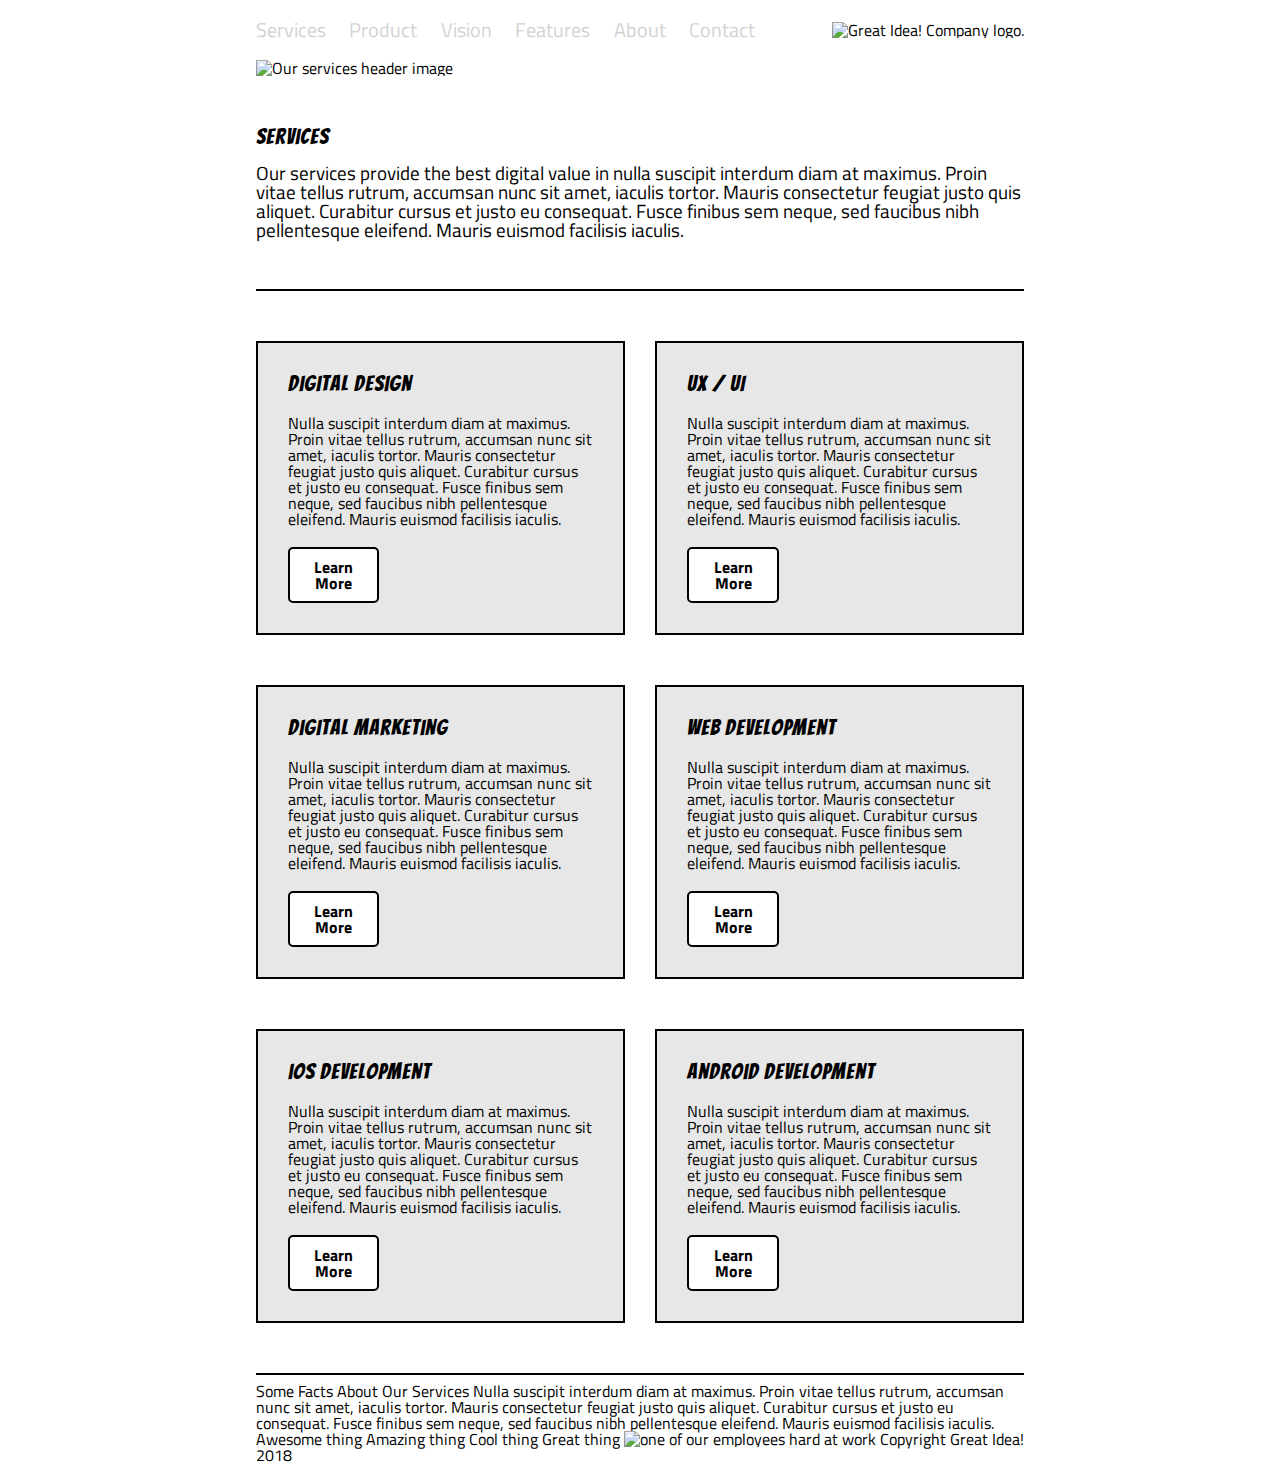
==== great-idea/services.html @ 730d37cf "finished three quartes of services styling and html marking" ====
<!doctype html>

<html lang="en">
<head>
  <meta charset="utf-8">

  <title>Great Idea!</title>

  <link href="https://fonts.googleapis.com/css?family=Bangers|Titillium+Web" rel="stylesheet">
  <link rel="stylesheet" href="css/services.css">

  <!--[if lt IE 9]>
    <script src="https://cdnjs.cloudflare.com/ajax/libs/html5shiv/3.7.3/html5shiv.js"></script>
  <![endif]-->
</head>

<body class="center">
	<!-- Header -->
	<header class="main-header">
		<nav class="navbar">
			<a href="">Services</a>
			<a href="">Product</a>
			<a href="">Vision</a>
			<a href="">Features</a>
			<a href="">About</a>
			<a href="">Contact</a>
		</nav>
		<div>
			<img class="logo" src="img/logo.png" alt="Great Idea! Company logo.">
		</div>
	</header>

	<!-- Services -->
	<section class="services-section-img-container">
		<img class="services-section-img" src="img/services-header.jpg" alt="Our services header image">
	</section>

	<section class="services-section">
		<h1>Services</h1>

		<p>Our services provide the best digital value in nulla suscipit interdum diam at maximus. Proin vitae tellus rutrum, accumsan nunc sit amet, iaculis tortor. Mauris consectetur feugiat justo quis aliquet. Curabitur cursus et justo eu consequat. Fusce finibus sem neque, sed faucibus nibh pellentesque eleifend. Mauris euismod facilisis iaculis.</p>
	</section>

	<hr>

	<!-- Service Descriptions -->
	<section class="services">
		<div class="two-services">

			<!-- Digital Design & UI/UX -->
			<div class="box">
				<h1>Digital Design</h1>

				<p>Nulla suscipit interdum diam at maximus. Proin vitae tellus rutrum, accumsan nunc sit amet, iaculis tortor. Mauris consectetur feugiat justo quis aliquet. Curabitur cursus et justo eu consequat. Fusce finibus sem neque, sed faucibus nibh pellentesque
				eleifend. Mauris euismod facilisis iaculis.</p>

				<a href="#">Learn More</a>
			</div>

			<div class="box">
				<h1>UX / UI</h1>

				<p>Nulla suscipit interdum diam at maximus. Proin vitae tellus rutrum, accumsan nunc sit amet, iaculis tortor. Mauris consectetur feugiat justo quis aliquet. Curabitur cursus et justo eu consequat. Fusce finibus sem neque, sed faucibus nibh pellentesque
				eleifend. Mauris euismod facilisis iaculis.</p>

				<a href="#">Learn More</a>
			</div>

		</div>
		<!-- Digital Marketing & Web Dev -->
		<div class="two-services">

			<div class="box">
				<h1>Digital Marketing</h1>

				<p>Nulla suscipit interdum diam at maximus. Proin vitae tellus rutrum, accumsan nunc sit amet, iaculis tortor. Mauris consectetur feugiat justo quis aliquet. Curabitur cursus et justo eu consequat. Fusce finibus sem neque, sed faucibus nibh pellentesque
				eleifend. Mauris euismod facilisis iaculis.</p>

				<a href="#">Learn More</a>
			</div>

			<div class="box">
				<h1>Web Development</h1>

				<p>Nulla suscipit interdum diam at maximus. Proin vitae tellus rutrum, accumsan nunc sit amet, iaculis tortor. Mauris consectetur feugiat justo quis aliquet. Curabitur cursus et justo eu consequat. Fusce finibus sem neque, sed faucibus nibh pellentesque
				eleifend. Mauris euismod facilisis iaculis.</p>

				<a href="#">Learn More</a>
			</div>

		</div>

		<!-- IOS Dev & Android -->
		<div class="two-services">
			<div class="box">
				<h1>iOS Development</h1>

				<p>Nulla suscipit interdum diam at maximus. Proin vitae tellus rutrum, accumsan nunc sit amet, iaculis tortor. Mauris consectetur feugiat justo quis aliquet. Curabitur cursus et justo eu consequat. Fusce finibus sem neque, sed faucibus nibh pellentesque
				eleifend. Mauris euismod facilisis iaculis.</p>

				<a href="#">Learn More</a>
			</div>

			<div class="box">
				<h1>Android Development</h1>

				<p>Nulla suscipit interdum diam at maximus. Proin vitae tellus rutrum, accumsan nunc sit amet, iaculis tortor. Mauris consectetur feugiat justo quis aliquet. Curabitur cursus et justo eu consequat. Fusce finibus sem neque, sed faucibus nibh pellentesque
				eleifend. Mauris euismod facilisis iaculis.</p>

				<a href="#">Learn More</a>
			</div>

		</div>
	</section>

	<hr>

	Some Facts About Our Services

	Nulla suscipit interdum diam at maximus. Proin vitae tellus rutrum, accumsan nunc sit amet, iaculis tortor. Mauris consectetur feugiat justo quis aliquet. Curabitur cursus et justo eu consequat. Fusce finibus sem neque, sed faucibus nibh pellentesque
	eleifend. Mauris euismod facilisis iaculis.


	Awesome thing
	Amazing thing
	Cool thing
	Great thing

	<img class="services-info-img" src="img/services-info.png" alt="one of our employees hard at work">

	Copyright Great Idea! 2018

</body>

</html>
---- great-idea/css/services.css ----
/* http://meyerweb.com/eric/tools/css/reset/ 
   v2.0 | 20110126
   License: none (public domain)
*/

html, body, div, span, applet, object, iframe,
h1, h2, h3, h4, h5, h6, p, blockquote, pre,
a, abbr, acronym, address, big, cite, code,
del, dfn, em, img, ins, kbd, q, s, samp,
small, strike, strong, sub, sup, tt, var,
b, u, i, center,
dl, dt, dd, ol, ul, li,
fieldset, form, label, legend,
table, caption, tbody, tfoot, thead, tr, th, td,
article, aside, canvas, details, embed, 
figure, figcaption, footer, header, hgroup, 
menu, nav, output, ruby, section, summary,
time, mark, audio, video {
	margin: 0;
	padding: 0;
	border: 0;
	font-size: 100%;
	font: inherit;
	vertical-align: baseline;
}
/* HTML5 display-role reset for older browsers */
article, aside, details, figcaption, figure, 
footer, header, hgroup, menu, nav, section {
	display: block;
}
body {
	line-height: 1;
}
ol, ul {
	list-style: none;
}
blockquote, q {
	quotes: none;
}
blockquote:before, blockquote:after,
q:before, q:after {
	content: '';
	content: none;
}
table {
	border-collapse: collapse;
	border-spacing: 0;
}

/* Set every element's box-sizing to border-box */
* {
    box-sizing: border-box;
}

html, body {
    height: 100%;
    font-family: 'Titillium Web', sans-serif;
}

h1, h2, h3, h4, h5 {
    font-family: 'Bangers', cursive;
    letter-spacing: 1px;
    margin-bottom: 15px;
}

/* Your Code Starts Here */

/* Base styling */
.center{
	margin: 0 auto;
	width: 60%;
}

hr{
	border: none;
	height: 2px;
	color: black;
	background-color: black;
}

/* Header */
.main-header{
	display: flex;
	align-items: center;
	justify-content: space-between;
	margin: 20px 0px;
}

.navbar{
	display: flex;
	justify-content: space-between;
	width: 65%;
}

.navbar a{
	font-size: 20px;
	text-decoration: none;
	color: lightgray;
}

.navbar a:hover{
	color: black;
}

/* Services */

.services-section-img {
	margin-bottom: 50px;
	width: 100%;
}

.services-section-img  img{
	width: 100%;
}

.services-section {
	font-size: 22px;
	margin-bottom: 50px;
}

.services-section p{
	font-size: 19px;
}


.two-services{
 display: flex;
 justify-content: space-between;
 margin: 50px 0px;
}
.box{
	border: 2px solid black;
	width: 48%;
	padding: 30px;
	background: rgb(231, 231, 231);
}

.box h1{
	font-size: 22px;
}

.box h1,
.box p{
	margin-bottom: 20px;
}

.box a{
	border: 2px solid black;
	background: white;
	display: inline-block;
	width: 30%;
	padding: 10px;
	text-decoration: none;
	color: black;
	font-weight: bold;
	text-align: center;
	border-radius: 5px;
}
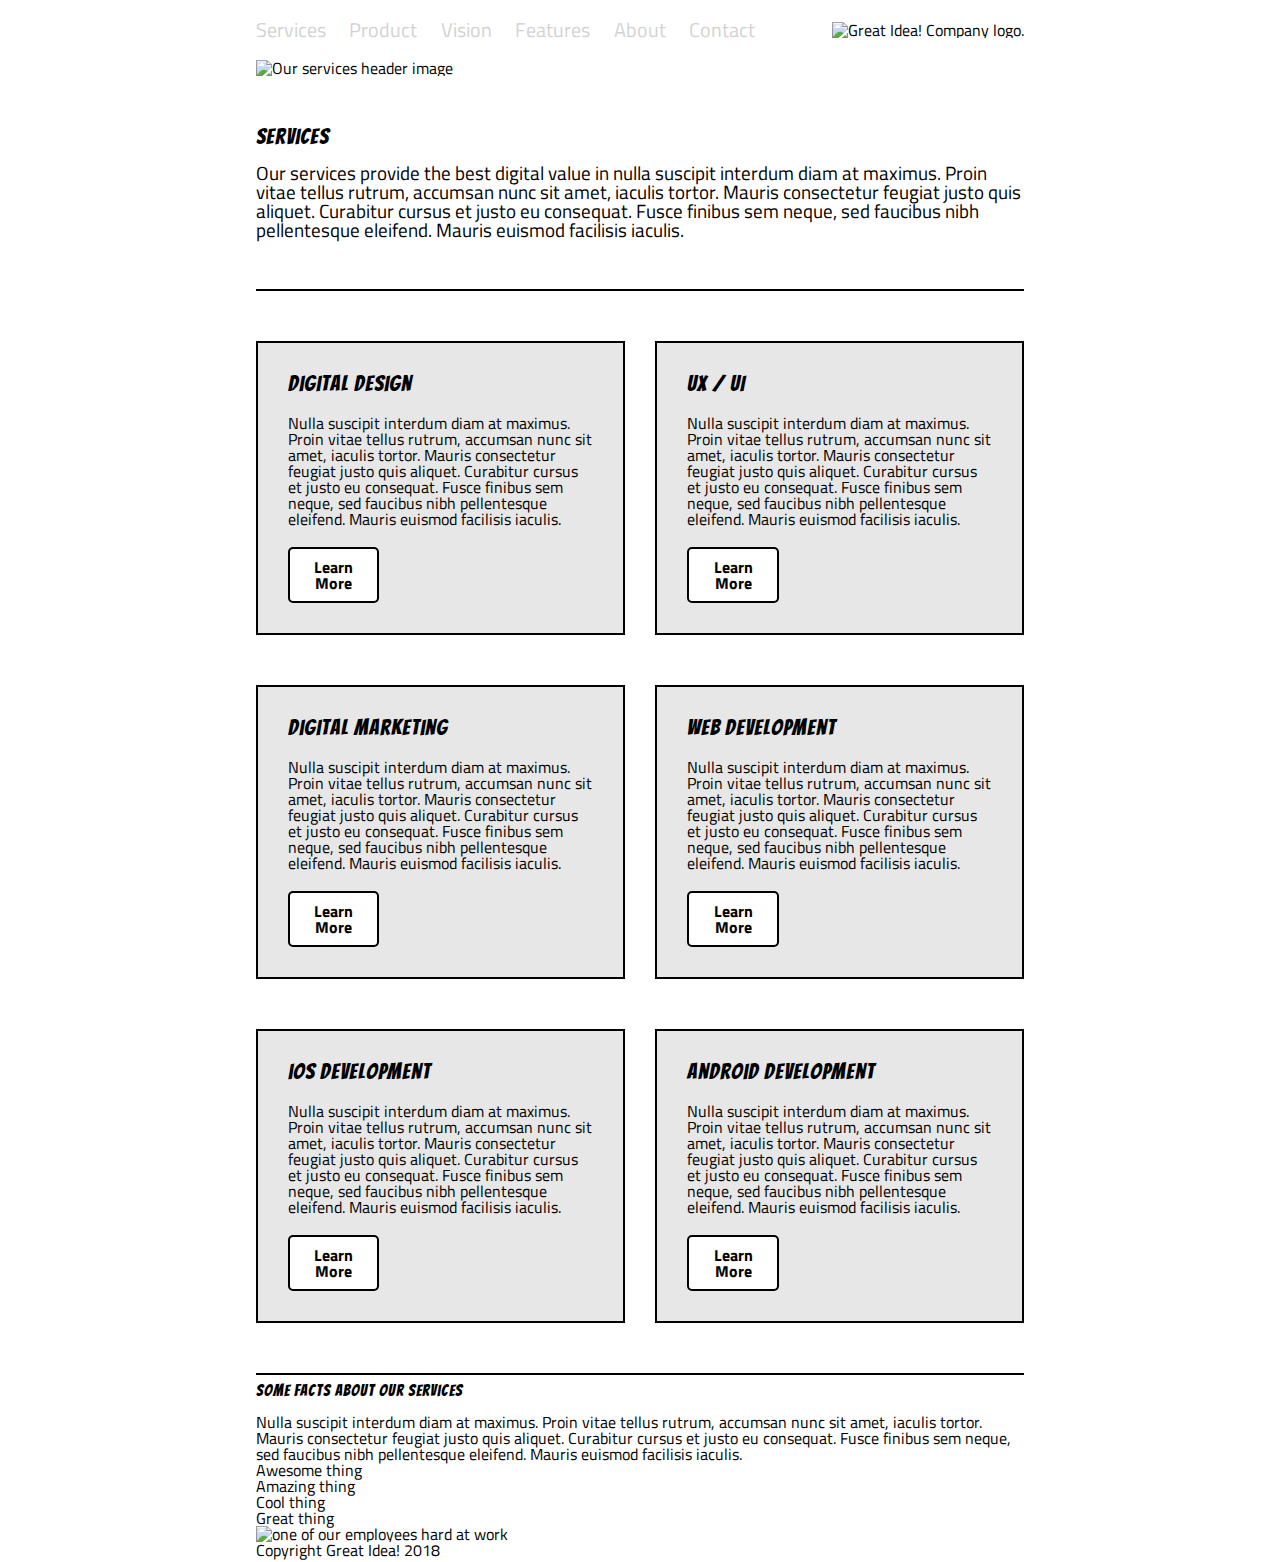
==== commit 3bbae41d: "finished all services markup" ====
--- a/great-idea/services.html
+++ b/great-idea/services.html
@@ -115,20 +115,27 @@
 
 	<hr>
 
-	Some Facts About Our Services
+	<footer>
+		<section class="services-facts-section">
+			<div class="services-facts-text">
+				<h1>Some Facts About Our Services</h1>
 
-	Nulla suscipit interdum diam at maximus. Proin vitae tellus rutrum, accumsan nunc sit amet, iaculis tortor. Mauris consectetur feugiat justo quis aliquet. Curabitur cursus et justo eu consequat. Fusce finibus sem neque, sed faucibus nibh pellentesque
-	eleifend. Mauris euismod facilisis iaculis.
+				<p>Nulla suscipit interdum diam at maximus. Proin vitae tellus rutrum, accumsan nunc sit amet, iaculis tortor. Mauris consectetur feugiat justo quis aliquet. Curabitur cursus et justo eu consequat. Fusce finibus sem neque, sed faucibus nibh pellentesque
+				eleifend. Mauris euismod facilisis iaculis.</p>
 
-
-	Awesome thing
-	Amazing thing
-	Cool thing
-	Great thing
-
-	<img class="services-info-img" src="img/services-info.png" alt="one of our employees hard at work">
-
-	Copyright Great Idea! 2018
+				<ul>
+					<li>Awesome thing</li>
+					<li>Amazing thing</li>
+					<li>Cool thing</li>
+					<li>Great thing</li>
+				</ul>	
+			</div>
+			<div class="services-facts-img-container">
+				<img class="services-facts-img" src="img/services-info.png" alt="one of our employees hard at work">
+			</div>
+		</section>
+		<p>Copyright Great Idea! 2018</p>
+	</footer>
 
 </body>
 
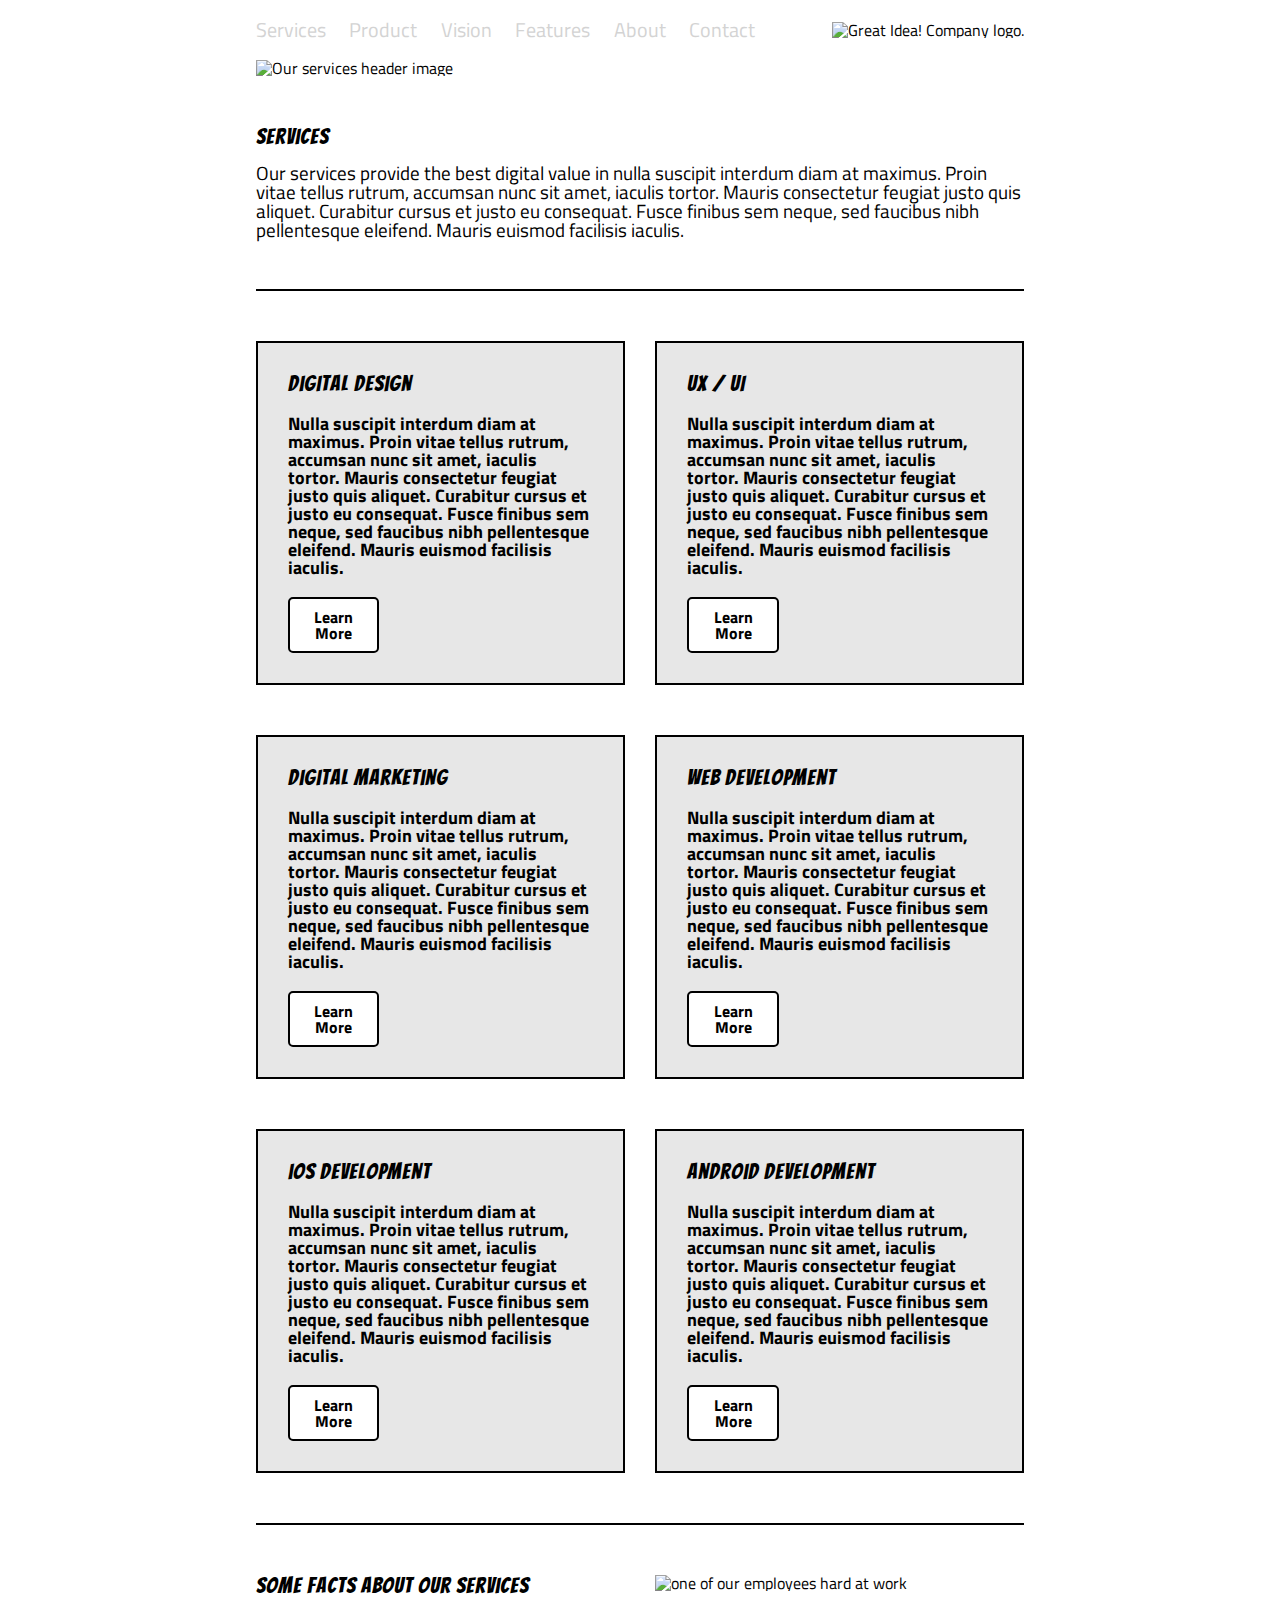
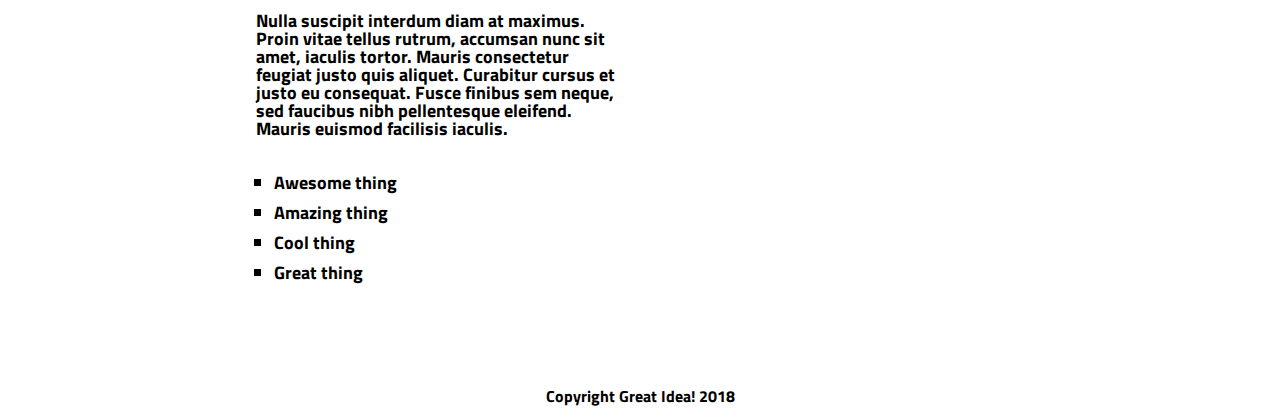
==== commit 21fffc81: "Completed styling for services page" ====
--- a/great-idea/services.html
+++ b/great-idea/services.html
@@ -114,9 +114,10 @@
 	</section>
 
 	<hr>
-
+	<!-- Footer -->
 	<footer>
 		<section class="services-facts-section">
+			<!-- Services Facts -->
 			<div class="services-facts-text">
 				<h1>Some Facts About Our Services</h1>
 
@@ -130,11 +131,13 @@
 					<li>Great thing</li>
 				</ul>	
 			</div>
+
 			<div class="services-facts-img-container">
 				<img class="services-facts-img" src="img/services-info.png" alt="one of our employees hard at work">
 			</div>
+
 		</section>
-		<p>Copyright Great Idea! 2018</p>
+		<p class="copyright">Copyright Great Idea! 2018</p>
 	</footer>
 
 </body>
--- a/great-idea/css/services.css
+++ b/great-idea/css/services.css
@@ -144,6 +144,11 @@
 	margin-bottom: 20px;
 }
 
+.box p{
+	font-size: 18px;
+	font-weight: bold;
+}
+
 .box a{
 	border: 2px solid black;
 	background: white;
@@ -156,3 +161,47 @@
 	text-align: center;
 	border-radius: 5px;
 }
+
+/* Services Facts */
+.services-facts-section{
+	margin-top: 50px;
+	display: flex;
+	justify-content: space-between;
+	margin-bottom: 100px;
+}
+
+.services-facts-text,
+.services-facts-img-container{
+	width: 48%;
+}
+
+.services-facts-text h1{
+	font-size: 22px;
+}
+
+.services-facts-text p{
+	font-size: 18px;
+	font-weight: bold;
+	margin-bottom: 30px;
+}
+
+ul{
+	list-style-type: square;
+	padding-left: 18px;
+}
+
+.services-facts-text ul li {
+	line-height: 30px;
+	font-weight: bold;
+	font-size: 18px;
+}
+
+.services-facts-img-container img{
+	width: 100%;
+}
+
+.copyright{
+	margin: 40px 0px;
+	text-align: center;
+	font-weight: bold;
+}
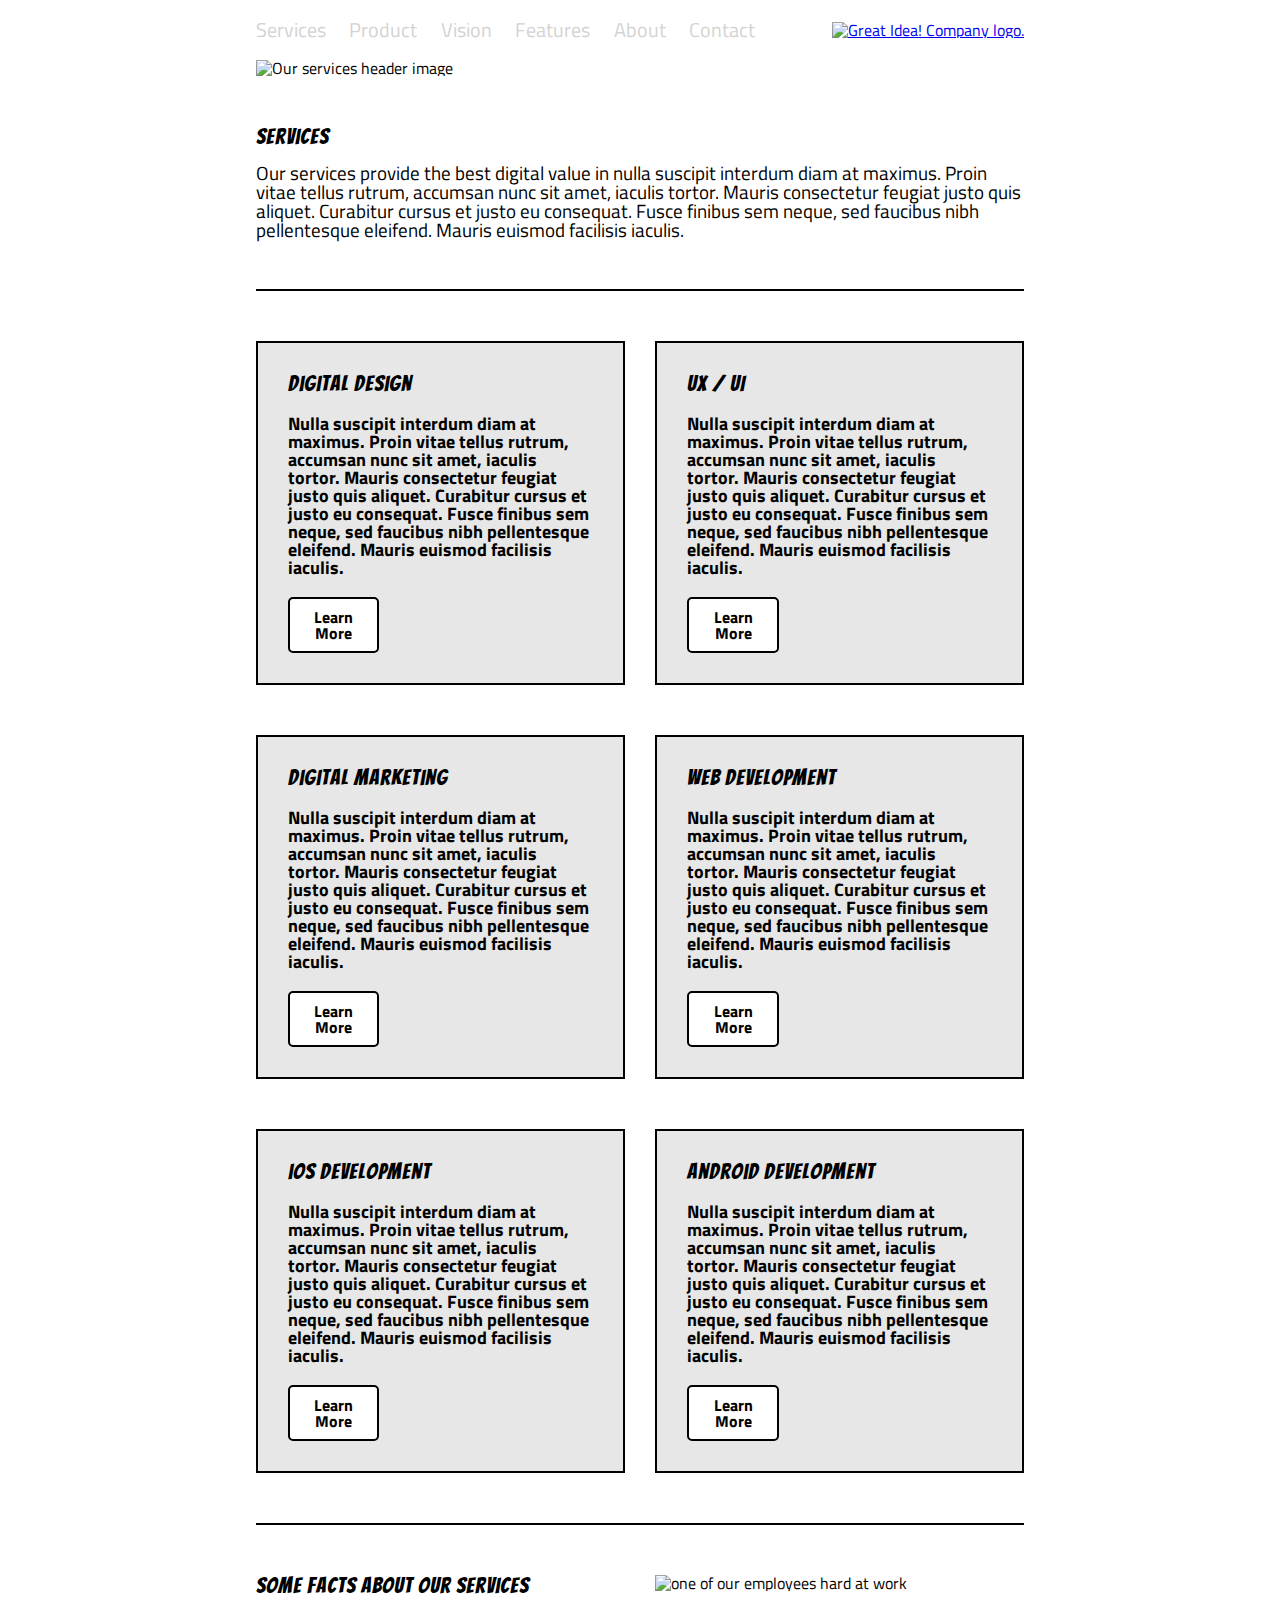
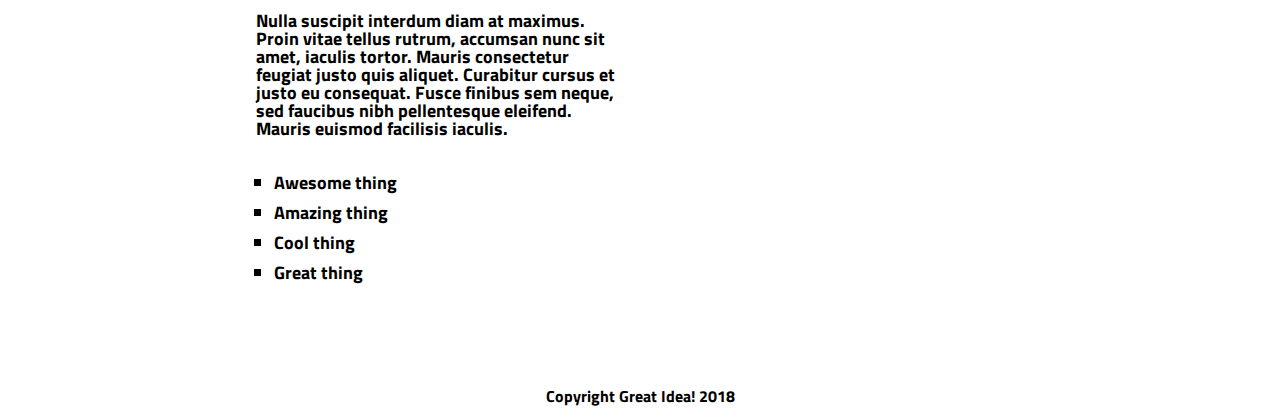
==== commit 2664b4d6: "Linked nav image to home page and edited the title of the page" ====
--- a/great-idea/services.html
+++ b/great-idea/services.html
@@ -4,7 +4,7 @@
 <head>
   <meta charset="utf-8">
 
-  <title>Great Idea!</title>
+  <title>Great Idea! - Serices</title>
 
   <link href="https://fonts.googleapis.com/css?family=Bangers|Titillium+Web" rel="stylesheet">
   <link rel="stylesheet" href="css/services.css">
@@ -25,14 +25,14 @@
 			<a href="">About</a>
 			<a href="">Contact</a>
 		</nav>
-		<div>
+		<a href="./index.html" class="logo-link">
 			<img class="logo" src="img/logo.png" alt="Great Idea! Company logo.">
-		</div>
+		</a>
 	</header>
 
 	<!-- Services -->
 	<section class="services-section-img-container">
-		<img class="services-section-img" src="img/services-header.jpg" alt="Our services header image">
+		<img  class="services-section-img" src="img/services-header.jpg" alt="Our services header image">
 	</section>
 
 	<section class="services-section">
--- a/great-idea/css/services.css
+++ b/great-idea/css/services.css
@@ -102,6 +102,8 @@
 	color: black;
 }
 
+
+
 /* Services */
 
 .services-section-img {
@@ -128,6 +130,7 @@
  justify-content: space-between;
  margin: 50px 0px;
 }
+
 .box{
 	border: 2px solid black;
 	width: 48%;
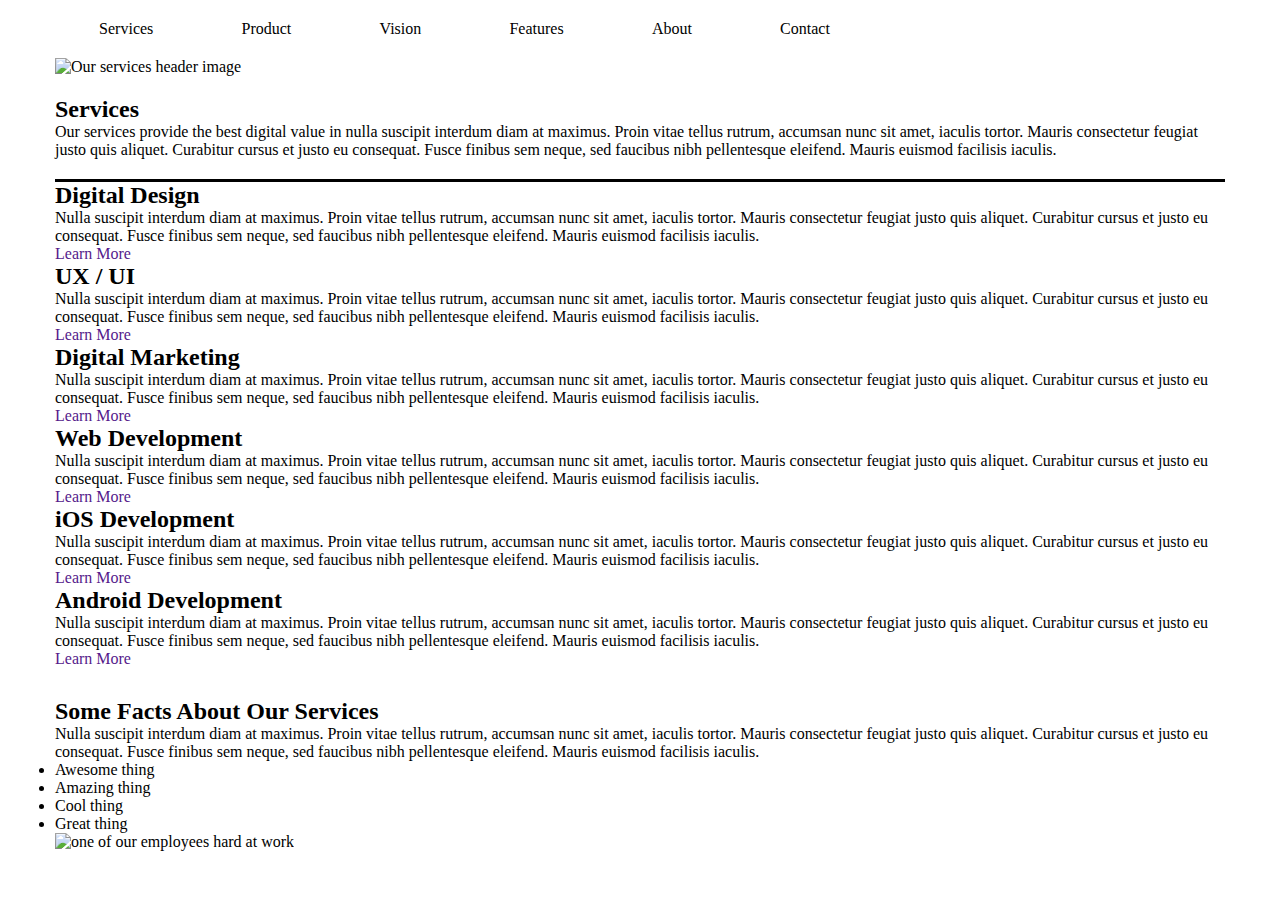
==== commit aac0f803: "Completed Services markup" ====
--- a/great-idea/services.html
+++ b/great-idea/services.html
@@ -4,142 +4,94 @@
 <head>
   <meta charset="utf-8">
 
-  <title>Great Idea! - Serices</title>
+  <title>Great Idea!</title>
 
   <link href="https://fonts.googleapis.com/css?family=Bangers|Titillium+Web" rel="stylesheet">
-  <link rel="stylesheet" href="css/services.css">
+  <link rel="stylesheet" href="css/index.css">
 
   <!--[if lt IE 9]>
     <script src="https://cdnjs.cloudflare.com/ajax/libs/html5shiv/3.7.3/html5shiv.js"></script>
   <![endif]-->
 </head>
 
-<body class="center">
-	<!-- Header -->
-	<header class="main-header">
-		<nav class="navbar">
-			<a href="">Services</a>
-			<a href="">Product</a>
-			<a href="">Vision</a>
-			<a href="">Features</a>
-			<a href="">About</a>
-			<a href="">Contact</a>
-		</nav>
-		<a href="./index.html" class="logo-link">
-			<img class="logo" src="img/logo.png" alt="Great Idea! Company logo.">
-		</a>
-	</header>
+<body>
+  <header class="header-container">
+    <nav class="header-container__nav">
+      <a href="#">Services</a>
+      <a href="#">Product</a>
+      <a href="#">Vision</a>
+      <a href="#">Features</a>
+      <a href="#">About</a>
+      <a href="#">Contact</a>
+    </nav>
+    <div class="logo-container">
+      <a href="./index.html"><img src="./img/logo.png" alt=""></a>
+    </div>
+  </header>
 
-	<!-- Services -->
-	<section class="services-section-img-container">
-		<img  class="services-section-img" src="img/services-header.jpg" alt="Our services header image">
-	</section>
-
-	<section class="services-section">
-		<h1>Services</h1>
-
-		<p>Our services provide the best digital value in nulla suscipit interdum diam at maximus. Proin vitae tellus rutrum, accumsan nunc sit amet, iaculis tortor. Mauris consectetur feugiat justo quis aliquet. Curabitur cursus et justo eu consequat. Fusce finibus sem neque, sed faucibus nibh pellentesque eleifend. Mauris euismod facilisis iaculis.</p>
-	</section>
-
-	<hr>
-
-	<!-- Service Descriptions -->
-	<section class="services">
-		<div class="two-services">
-
-			<!-- Digital Design & UI/UX -->
-			<div class="box">
-				<h1>Digital Design</h1>
-
-				<p>Nulla suscipit interdum diam at maximus. Proin vitae tellus rutrum, accumsan nunc sit amet, iaculis tortor. Mauris consectetur feugiat justo quis aliquet. Curabitur cursus et justo eu consequat. Fusce finibus sem neque, sed faucibus nibh pellentesque
-				eleifend. Mauris euismod facilisis iaculis.</p>
-
-				<a href="#">Learn More</a>
-			</div>
-
-			<div class="box">
-				<h1>UX / UI</h1>
-
-				<p>Nulla suscipit interdum diam at maximus. Proin vitae tellus rutrum, accumsan nunc sit amet, iaculis tortor. Mauris consectetur feugiat justo quis aliquet. Curabitur cursus et justo eu consequat. Fusce finibus sem neque, sed faucibus nibh pellentesque
-				eleifend. Mauris euismod facilisis iaculis.</p>
-
-				<a href="#">Learn More</a>
-			</div>
-
-		</div>
-		<!-- Digital Marketing & Web Dev -->
-		<div class="two-services">
-
-			<div class="box">
-				<h1>Digital Marketing</h1>
-
-				<p>Nulla suscipit interdum diam at maximus. Proin vitae tellus rutrum, accumsan nunc sit amet, iaculis tortor. Mauris consectetur feugiat justo quis aliquet. Curabitur cursus et justo eu consequat. Fusce finibus sem neque, sed faucibus nibh pellentesque
-				eleifend. Mauris euismod facilisis iaculis.</p>
-
-				<a href="#">Learn More</a>
-			</div>
-
-			<div class="box">
-				<h1>Web Development</h1>
-
-				<p>Nulla suscipit interdum diam at maximus. Proin vitae tellus rutrum, accumsan nunc sit amet, iaculis tortor. Mauris consectetur feugiat justo quis aliquet. Curabitur cursus et justo eu consequat. Fusce finibus sem neque, sed faucibus nibh pellentesque
-				eleifend. Mauris euismod facilisis iaculis.</p>
-
-				<a href="#">Learn More</a>
-			</div>
-
-		</div>
-
-		<!-- IOS Dev & Android -->
-		<div class="two-services">
-			<div class="box">
-				<h1>iOS Development</h1>
-
-				<p>Nulla suscipit interdum diam at maximus. Proin vitae tellus rutrum, accumsan nunc sit amet, iaculis tortor. Mauris consectetur feugiat justo quis aliquet. Curabitur cursus et justo eu consequat. Fusce finibus sem neque, sed faucibus nibh pellentesque
-				eleifend. Mauris euismod facilisis iaculis.</p>
-
-				<a href="#">Learn More</a>
-			</div>
-
-			<div class="box">
-				<h1>Android Development</h1>
-
-				<p>Nulla suscipit interdum diam at maximus. Proin vitae tellus rutrum, accumsan nunc sit amet, iaculis tortor. Mauris consectetur feugiat justo quis aliquet. Curabitur cursus et justo eu consequat. Fusce finibus sem neque, sed faucibus nibh pellentesque
-				eleifend. Mauris euismod facilisis iaculis.</p>
-
-				<a href="#">Learn More</a>
-			</div>
-
-		</div>
-	</section>
-
-	<hr>
-	<!-- Footer -->
-	<footer>
-		<section class="services-facts-section">
-			<!-- Services Facts -->
-			<div class="services-facts-text">
-				<h1>Some Facts About Our Services</h1>
-
-				<p>Nulla suscipit interdum diam at maximus. Proin vitae tellus rutrum, accumsan nunc sit amet, iaculis tortor. Mauris consectetur feugiat justo quis aliquet. Curabitur cursus et justo eu consequat. Fusce finibus sem neque, sed faucibus nibh pellentesque
-				eleifend. Mauris euismod facilisis iaculis.</p>
-
-				<ul>
-					<li>Awesome thing</li>
-					<li>Amazing thing</li>
-					<li>Cool thing</li>
-					<li>Great thing</li>
-				</ul>	
-			</div>
-
-			<div class="services-facts-img-container">
-				<img class="services-facts-img" src="img/services-info.png" alt="one of our employees hard at work">
-			</div>
-
-		</section>
-		<p class="copyright">Copyright Great Idea! 2018</p>
-	</footer>
-
+<section class="services-cta">
+  <div class="services-image__container">
+    <img class="services-img" src="img/services-header.jpg" alt="Our services header image">  
+  </div>
+  <div class="services-cta__text-container">
+    <h2>Services</h2>
+    <p>Our services provide the best digital value in nulla suscipit interdum diam at maximus. Proin vitae tellus rutrum, accumsan nunc sit amet, iaculis tortor. Mauris consectetur feugiat justo quis aliquet. Curabitur cursus et justo eu consequat. Fusce finibus sem neque, sed faucibus nibh pellentesque eleifend. Mauris euismod facilisis iaculis.</p>
+  </div>
+</section>
+<section>
+  <div class="services-info__container">
+    <h2>Digital Design</h2>
+    <p>Nulla suscipit interdum diam at maximus. Proin vitae tellus rutrum, accumsan nunc sit amet, iaculis tortor. Mauris consectetur feugiat justo quis aliquet. Curabitur cursus et justo eu consequat. Fusce finibus sem neque, sed faucibus nibh pellentesque
+eleifend. Mauris euismod facilisis iaculis.</p>
+    <a href="" class="services-info__container-btn">Learn More</a>
+  </div>
+  <div class="services-info__container">
+    <h2>UX / UI</h2>
+    <p>Nulla suscipit interdum diam at maximus. Proin vitae tellus rutrum, accumsan nunc sit amet, iaculis tortor. Mauris consectetur feugiat justo quis aliquet. Curabitur cursus et justo eu consequat. Fusce finibus sem neque, sed faucibus nibh pellentesque
+eleifend. Mauris euismod facilisis iaculis.</p>
+    <a href="" class="services-info__container-btn">Learn More</a>
+  </div>
+  <div class="services-info__container">
+    <h2>Digital Marketing</h2>
+    <p>Nulla suscipit interdum diam at maximus. Proin vitae tellus rutrum, accumsan nunc sit amet, iaculis tortor. Mauris consectetur feugiat justo quis aliquet. Curabitur cursus et justo eu consequat. Fusce finibus sem neque, sed faucibus nibh pellentesque
+eleifend. Mauris euismod facilisis iaculis.</p>
+    <a href="" class="services-info__container-btn">Learn More</a>
+  </div>
+  <div class="services-info__container">
+    <h2>Web Development</h2>
+    <p>Nulla suscipit interdum diam at maximus. Proin vitae tellus rutrum, accumsan nunc sit amet, iaculis tortor. Mauris consectetur feugiat justo quis aliquet. Curabitur cursus et justo eu consequat. Fusce finibus sem neque, sed faucibus nibh pellentesque
+eleifend. Mauris euismod facilisis iaculis.</p>
+    <a href="" class="services-info__container-btn">Learn More</a>
+  </div>
+  <div class="services-info__container">
+    <h2>iOS Development</h2>
+    <p>Nulla suscipit interdum diam at maximus. Proin vitae tellus rutrum, accumsan nunc sit amet, iaculis tortor. Mauris consectetur feugiat justo quis aliquet. Curabitur cursus et justo eu consequat. Fusce finibus sem neque, sed faucibus nibh pellentesque
+eleifend. Mauris euismod facilisis iaculis.</p>
+    <a href="" class="services-info__container-btn">Learn More</a>
+  </div>
+  <div class="services-info__container">
+    <h2>Android Development</h2>
+    <p>Nulla suscipit interdum diam at maximus. Proin vitae tellus rutrum, accumsan nunc sit amet, iaculis tortor. Mauris consectetur feugiat justo quis aliquet. Curabitur cursus et justo eu consequat. Fusce finibus sem neque, sed faucibus nibh pellentesque
+eleifend. Mauris euismod facilisis iaculis.</p>
+    <a href="" class="services-info__container-btn">Learn More</a>
+  </div>
+</section>
+<footer>
+  <div>
+    <h2>Some Facts About Our Services</h2>
+    <p>Nulla suscipit interdum diam at maximus. Proin vitae tellus rutrum, accumsan nunc sit amet, iaculis tortor. Mauris consectetur feugiat justo quis aliquet. Curabitur cursus et justo eu consequat. Fusce finibus sem neque, sed faucibus nibh pellentesque
+eleifend. Mauris euismod facilisis iaculis.</p>
+    <ul>
+      <li>Awesome thing</li>
+      <li>Amazing thing</li>
+      <li>Cool thing</li>
+      <li>Great thing</li>
+    </ul>
+  </div>
+  <div>
+    <img class="services-info-img" src="img/services-info.png" alt="one of our employees hard at work">
+  </div>
+</footer>
 </body>
 
 </html>--- a/great-idea/css/index.css
+++ b/great-idea/css/index.css
@@ -0,0 +1,147 @@
+/* Set every element's box-sizing to border-box */
+* {
+		box-sizing: border-box;
+		margin: 0px;
+		padding: 0px;
+}
+
+body{
+	max-width: 1200px;
+	margin: 0 auto;
+	padding: 0 15px;
+}
+
+a{
+	text-decoration: none;
+}
+
+/* Main Navigation */
+.header-container{
+	/* border: 2px solid red; */
+	padding: 20px 0;
+	display: flex;
+	justify-content: space-between;
+	align-items: center;
+}
+
+.header-container__nav{
+	/* border: 2px solid orange; */
+	width: 70%;
+	display: flex;
+	justify-content: space-around;
+}
+
+.header-container__nav a{
+	color: black;
+}
+
+/* =================================================== */
+/* ==================HOME PAGE======================== */
+
+/* CTA Section */
+.main-section{
+	/* border: 1px solid red; */
+	height: 50vh;
+	display: flex;
+	justify-content:space-between;
+	align-items: center;
+}
+
+.main-section__container{
+	/* border: 2px solid orange; */
+	width: 50%;
+	display: flex;
+	justify-content: center;
+	align-items: center;
+	height: auto;
+}
+
+.main-section__text{
+	/* border: 2px solid green; */
+	text-align: center;
+	display: flex;
+	flex-direction: column;
+	align-items: center;
+}
+
+.main-section__text h1{
+	font-size: 60px;
+}
+
+
+.main-section__text a{
+	border: 2px solid black;
+	padding: 10px 8px;
+	margin-top: 10px;
+	width: 50%;
+	color: black;
+}
+
+.main-section__image{
+	max-width: 100%;
+	display: block;
+	height: auto;
+}
+
+/* Middle Section */
+.info-section{
+	border-top: 2px solid black;
+	border-bottom: 2px solid black;
+	padding: 30px 0;
+}
+
+.info-section__top{
+	/* border: 2px solid red; */
+	display: flex;
+	justify-content: space-between;
+	margin-bottom: 30px;
+}
+
+.info-section__features,
+.info-section__about {
+	/* border: 2px solid orange; */
+	width: 49%;
+}
+
+.info-section__image{
+	width: 100%;
+	display: block;
+	height: auto;
+}
+
+.info-section__bottom{
+	margin-top: 30px;
+	/* border: 2px solid red; */
+	display: flex;
+	justify-content: space-between;
+}
+
+.info-section__services,
+.info-section__product,
+.info-section__vision{
+	width: 32%;
+}
+
+footer{
+	margin: 30px 0;
+}
+
+/* =================================== */
+/* =============Serices=============== */
+
+.services-img{
+	width: 100%;
+	display: block;
+	height: auto;
+}
+
+.services-cta{
+	border-bottom: 3px solid black;
+
+}
+
+.services-cta__text-container{
+	margin-top: 20px;
+	margin-bottom: 20px;
+	/* border: 2px solid red; */
+}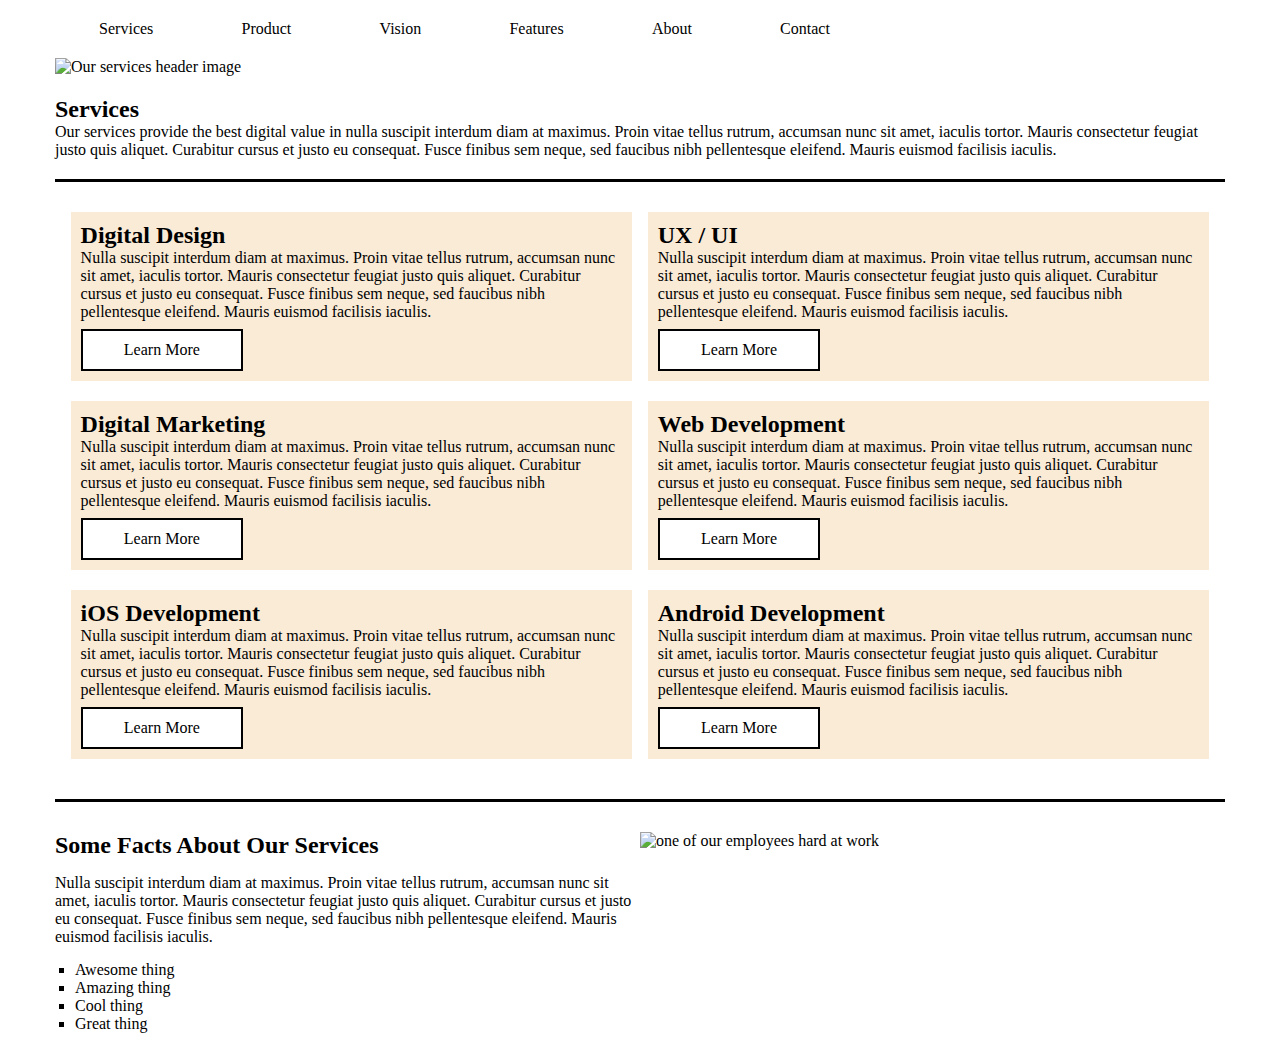
==== commit a847d73f: "Completed styling for the project" ====
--- a/great-idea/services.html
+++ b/great-idea/services.html
@@ -38,7 +38,7 @@
     <p>Our services provide the best digital value in nulla suscipit interdum diam at maximus. Proin vitae tellus rutrum, accumsan nunc sit amet, iaculis tortor. Mauris consectetur feugiat justo quis aliquet. Curabitur cursus et justo eu consequat. Fusce finibus sem neque, sed faucibus nibh pellentesque eleifend. Mauris euismod facilisis iaculis.</p>
   </div>
 </section>
-<section>
+<section class="services-info">
   <div class="services-info__container">
     <h2>Digital Design</h2>
     <p>Nulla suscipit interdum diam at maximus. Proin vitae tellus rutrum, accumsan nunc sit amet, iaculis tortor. Mauris consectetur feugiat justo quis aliquet. Curabitur cursus et justo eu consequat. Fusce finibus sem neque, sed faucibus nibh pellentesque
@@ -76,8 +76,8 @@
     <a href="" class="services-info__container-btn">Learn More</a>
   </div>
 </section>
-<footer>
-  <div>
+<footer class="services-footer">
+  <div class="footer-text__container">
     <h2>Some Facts About Our Services</h2>
     <p>Nulla suscipit interdum diam at maximus. Proin vitae tellus rutrum, accumsan nunc sit amet, iaculis tortor. Mauris consectetur feugiat justo quis aliquet. Curabitur cursus et justo eu consequat. Fusce finibus sem neque, sed faucibus nibh pellentesque
 eleifend. Mauris euismod facilisis iaculis.</p>
--- a/great-idea/css/index.css
+++ b/great-idea/css/index.css
@@ -144,4 +144,59 @@
 	margin-top: 20px;
 	margin-bottom: 20px;
 	/* border: 2px solid red; */
+}
+
+.services-info{
+	/* border: 2px solid red; */
+	margin-top: 20px;
+	margin-bottom: 20px;
+	display: flex;
+	flex-flow: row wrap;
+	justify-content: space-evenly;
+}
+
+.services-info__container{
+	width: 48%;
+	background-color: antiquewhite;
+	margin-top: 10px;
+	margin-bottom: 10px;
+	padding: 10px;
+	display: flex;
+	flex-direction: column;
+}
+
+.services-info__container a{
+	border: 2px solid black;
+	margin-top: 8px;
+	width: 30%;
+	text-align: center;
+	padding: 10px;
+	color: black;
+	background-color: white;
+}
+
+
+.services-footer{
+	border-top: 3px solid black;
+	display: flex;
+	padding-top: 30px;
+}
+
+footer div{
+	width: 50%;
+}
+
+.footer-text__container p{
+	margin-top: 15px;
+	margin-bottom: 15px;
+}
+
+.footer-text__container ul{
+	margin-left: 20px;
+	list-style: square;
+}
+
+.services-info-img{
+	width: 100%;
+	height: auto;
 }